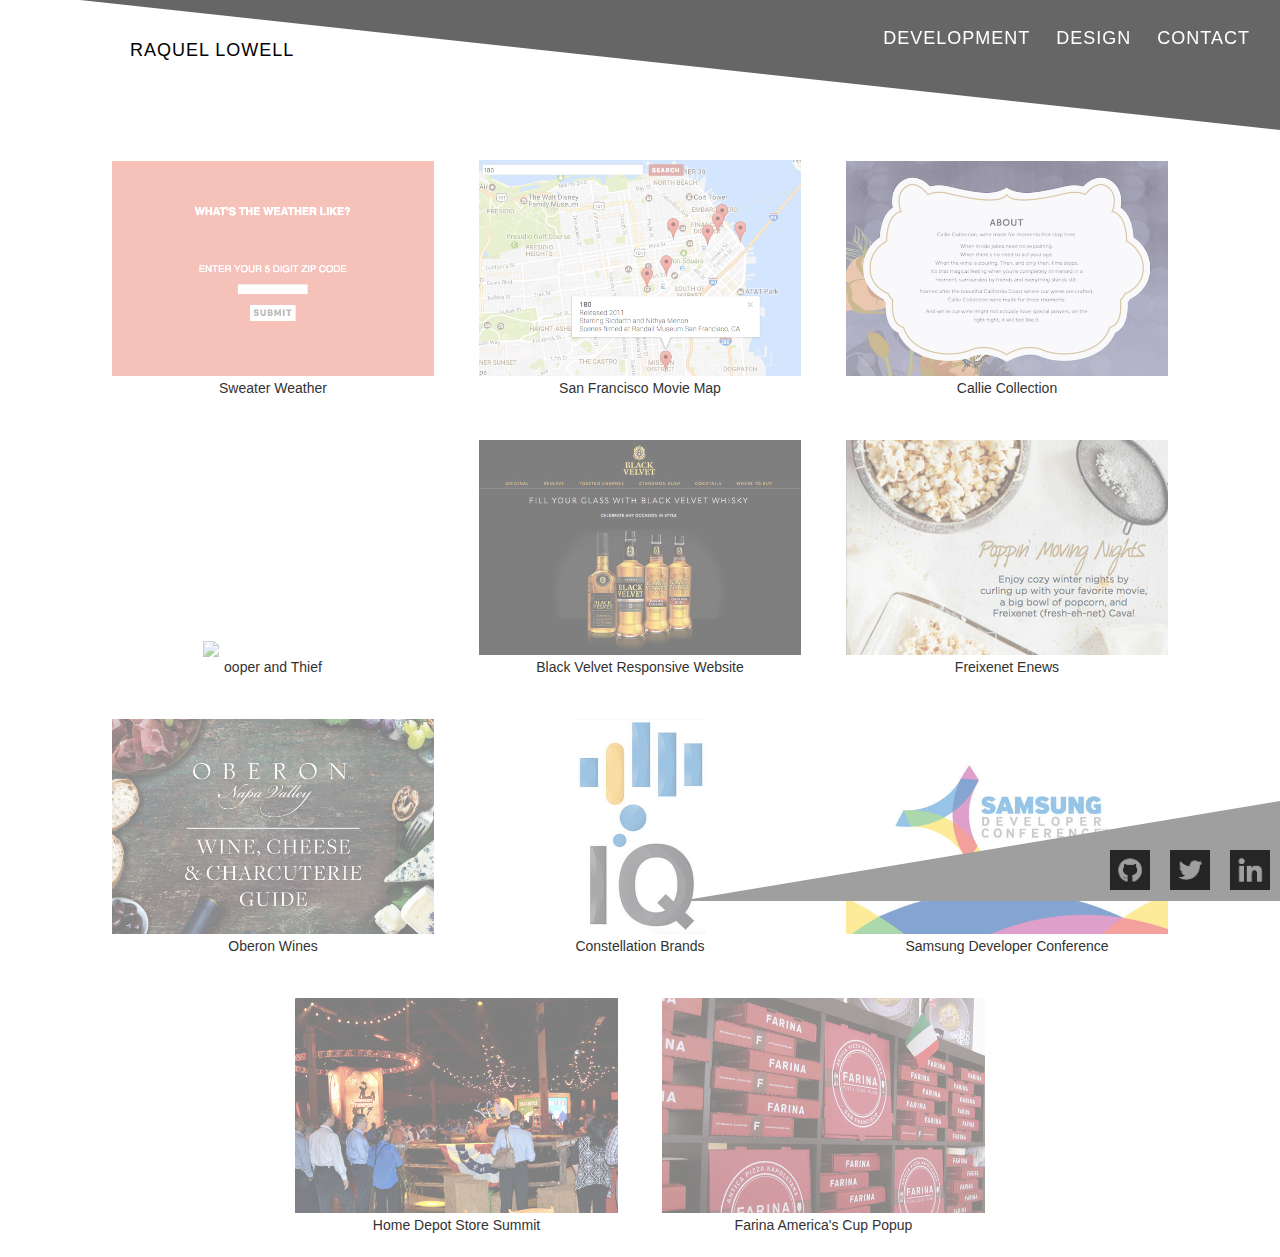
==== index.html @ 0f63f42f "first commit" ====
<!doctype html>
<html lang="en">
<head>
    <meta charset="UTF-8">
    <meta name="viewport" content="width=device-width, initial-scale=1">
    <title>Raquel Lowell</title>
    <meta name="Raquel Lowell" content="Hi, I'm Raquel! I'm a Javascript developer based in San Francisco.">
    <link rel="stylesheet" type="text/css" href="css/site.css">
    <!-- GA -->
    <script>(function(i,s,o,g,r,a,m){i['GoogleAnalyticsObject']=r;i[r]=i[r]||function(){ (i[r].q=i[r].q||[]).push(arguments)},i[r].l=1*new Date();a=s.createElement(o), m=s.getElementsByTagName(o)[0];a.async=1;a.src=g;m.parentNode.insertBefore(a,m)
    })(window,document,'script','https://www.google-analytics.com/analytics.js','ga');
    ga('create', 'UA-42156765-1', 'auto');
    ga('send', 'pageview');
	 </script>
</head>
<body>
	<nav>
    <ul>
      <li>
        <a href="#">Development</a>
      </li>
      <li>
        <a href="#">Design</a>
      </li>
      <li>
        <a href="#">Contact</a>
      </li>
    </ul>
  </nav>
  <h5>Raquel Lowell</h5>
  <section>
    <a href="sweater-weather.html">
      <div class="thumbnail">
        <img src="images/icon-sw-site.jpg" alt="Sweater Weather">
          <p>Sweater Weather</p>
      </div>
    </a>
    <a href="sf-movie.html">
      <div class="thumbnail">
        <img src="images/icon-sfmovie-site.jpg" alt="San Francisco Movie Map">
          <p>San Francisco Movie Map</p>
      </div>
    </a>
    <a href="callie.html">
      <div class="thumbnail">
        <img src="images/icon-callie-site.jpg" alt="Callie Collection">
          <p>Callie Collection</p>
      </div>
    </a>
    <a href="cooper.html">
      <div class="thumbnail">
        <img src="images/icon-cooper-site.jpg" alt="Cooper and Thief">
          <p>ooper and Thief</p>
      </div>
    </a>
    <!-- <a href="danzante-website.html">
      <div class="thumbnail">
        <img src="images/icon-dz-site.jpg" alt="Danzante Responsive Website">
          <p>Danzante Responsive Website</p>
      </div>
    </a> -->
    <!-- <a href="glasstech-website.html">
            	<div class="thumbnail">
                    <img src="images/icon-gt-site.jpg" alt="Glass Tech Responsive Website">
                    <p>Glass Tech Responsive Website</p>
                </div>
            </a> -->
            <a href="black-velvet-website.html">
            	<div class="thumbnail">
                    <img src="images/icon-bv-site.jpg" alt="Black Velvet Responsive Website">
                    <p>Black Velvet Responsive Website</p>
                </div>
            </a>
            <a href="fx-emails.html">
            	<div class="thumbnail">
                    <img src="images/icon-fx-email.jpg" alt="Freixenet Enews">
                    <p>Freixenet Enews</p>
                </div>
            </a>
            <a href="oberon-brand.html">
            	<div class="thumbnail">
                    <img src="images/icon-ow-brand.jpg" alt="Oberon Wines Branding">
                    <p>Oberon Wines</p>
                </div>
            </a>
            <a href="iq-brand.html">
            	<div class="thumbnail">
                    <img src="images/icon-iq-logo.jpg" alt="Constellation Brands IQ ">
                    <p>Constellation Brands</p>
                </div>
            </a>
            <a href="sdc-event.html">
            	<div class="thumbnail">
                    <img src="images/icon-sam-brand.jpg" alt="Samsung Developer Conference">
                    <p>Samsung Developer Conference</p>
                </div>
            </a>
            <a href="homedepot-event.html">
            	<div class="thumbnail">
                    <img src="images/icon-hd-event.jpg" alt="Home Depot Store Summit">
                    <p>Home Depot Store Summit</p>
                </div>
            </a>
            <a href="farina-event.html">
            	<div class="thumbnail">
                    <img src="images/icon-ff-ac.jpg" alt="Farina at Americas Cup">
                    <p>Farina America's Cup Popup</p>
                </div>
           </a>
    </section>
    <footer>
    	<div class="social">
            <a href="https://www.linkedin.com/in/raquellowell" target="_blank"><img src="images/linkedin.png" class="social-icons" alt="Raquel Lowell Linkedin"></a>
            <a href="https://www.twitter.com/raqlol" target="_blank"><img src="images/twitter.png" class="social-icons" alt="Raquel Lowell Twitter"></a>
            <a href="https://github.com/raqlol" target="_blank"><img src="images/github.png" class="social-icons" alt="Raquel Lowell Github"></a>
        </div>
    </footer>
</body>
</html>
---- css/site.css ----
@charset "UTF-8";
/* CSS Document */

html {
	height:100%;
	width:100%;
	margin:0;
	padding:0;
	font-family: Gotham, sans-serif;
	background-color:#ffffff;
}
body {
    width: 100%;
    margin: 0;
}
nav {
	position:fixed;
	top:0;
	right:0;
	width: 0;
  	height: 0;
  border-left: 1200px solid transparent;
  border-right: 0px solid transparent;
  z-index:999;
  border-top: 130px solid #666;
}
.banner {
    margin: 0;
    padding: 0;
    width: 100%;
    display: block;
    height: 400px;
    overflow: hidden;
}
a {
	text-decoration:none;
	color:#FFFFFF;
}
ul {
	position:fixed;
	top:10px;
	right:10px;
	font-size:18px;
	text-transform:uppercase;
	font-weight:lighter;
	letter-spacing:1px;
	text-align: right;
}
li {
	display:inline-block;
	margin-right:20px;
}

section {
	width:90%;
	margin:auto;
	padding-top:140px;
	min-height: 100%;
	margin-bottom: 100px;
	text-align:center;
}


  footer, section:after {
  height: 0px;
}
h1 {
	font-size:30px;
	text-align:center;
	font-weight:lighter;
	text-transform:uppercase;
	letter-spacing:4px;
	color:#333;
	margin:0;
	}

h2 {
	font-size:22px;
	text-align:center;
	letter-spacing:2px;
	margin:10px;
	text-transform:uppercase;
	}

	h3 {
	font-size:26px;
	text-align:center;
	text-transform:uppercase;
	margin:10px;

	}
	h4{
    font-size: 16px;
    text-align: center;
    margin: 0;
    text-transform: uppercase;
	}
p {
	font-size:16px;
	font-weight:lighter;
}
.blurb {width:520px; margin:30px auto;}
footer {
	position:fixed;
	bottom:-1px;
	right:0;
	height:0;
	width:0;
  border-top: 100px solid transparent;
  border-bottom: 0px solid transparent;
  border-right:600px solid #9f9f9f;
}
h5 {
	color:#000000;
	position:absolute;;
	top:10px;
	left:130px;
	font-size:18px;
	font-weight:lighter;
	letter-spacing:1px;
	text-transform:uppercase;
	}

.thumbnail {
	width: 28%;
  margin: 20px;
	display:inline-block;
}
.button { color:#333; text-transform:uppercase; font-size:24px; padding:16px; margin:20px; border: 1px solid #333; display: inline-block;}
.project { padding-top:20px;}
.thumbnail img:hover { opacity:1;
}
		.thumbnail img {
			width:100%; opacity:.5; }
			.thumbnail p {text-align:center; display:block; margin:0; font-size:14px; color:#333; min-height:20px; }
			.social{
    position: fixed;
    bottom: 0;
    width: 100%;
    right: 0;
			}

			.social-icons {
    float: right;
    margin: 10px;
    width: 40px;
}

@media only screen and (max-width: 1130px) {
	.propic {width:90%;}
	nav {
		border-left:930px solid transparent;
	}
	ul { top:20px;}
	.thumbnail {
	    width: 44%;
	    margin: 15px;
	}
	section {
		width:95%;
	}
	h5 {
		left:70px;
	}
}

@media only screen and (max-width: 890px) {
			h5 {top:50px; left:50px; margin:0;}
			ul { top:0px; margin-left:20px; padding:0;}
			li { margin-right:8px;}
			a {font-size:16px;}
			nav {  border-left: 600px solid transparent;   border-top: 120px solid #666;}
			.thumbnail { width: 91%; margin:8px;}
			.blurb {width:90%;}
			.banner { max-height:200px; height:auto;}
}
@media only screen and (max-width: 600px) {
	nav {
		border-left:600px solid transparent;
		border-top: 100px solid #666;
	}
	h5 {
		top:80px;
		left: 20px;
	}
}
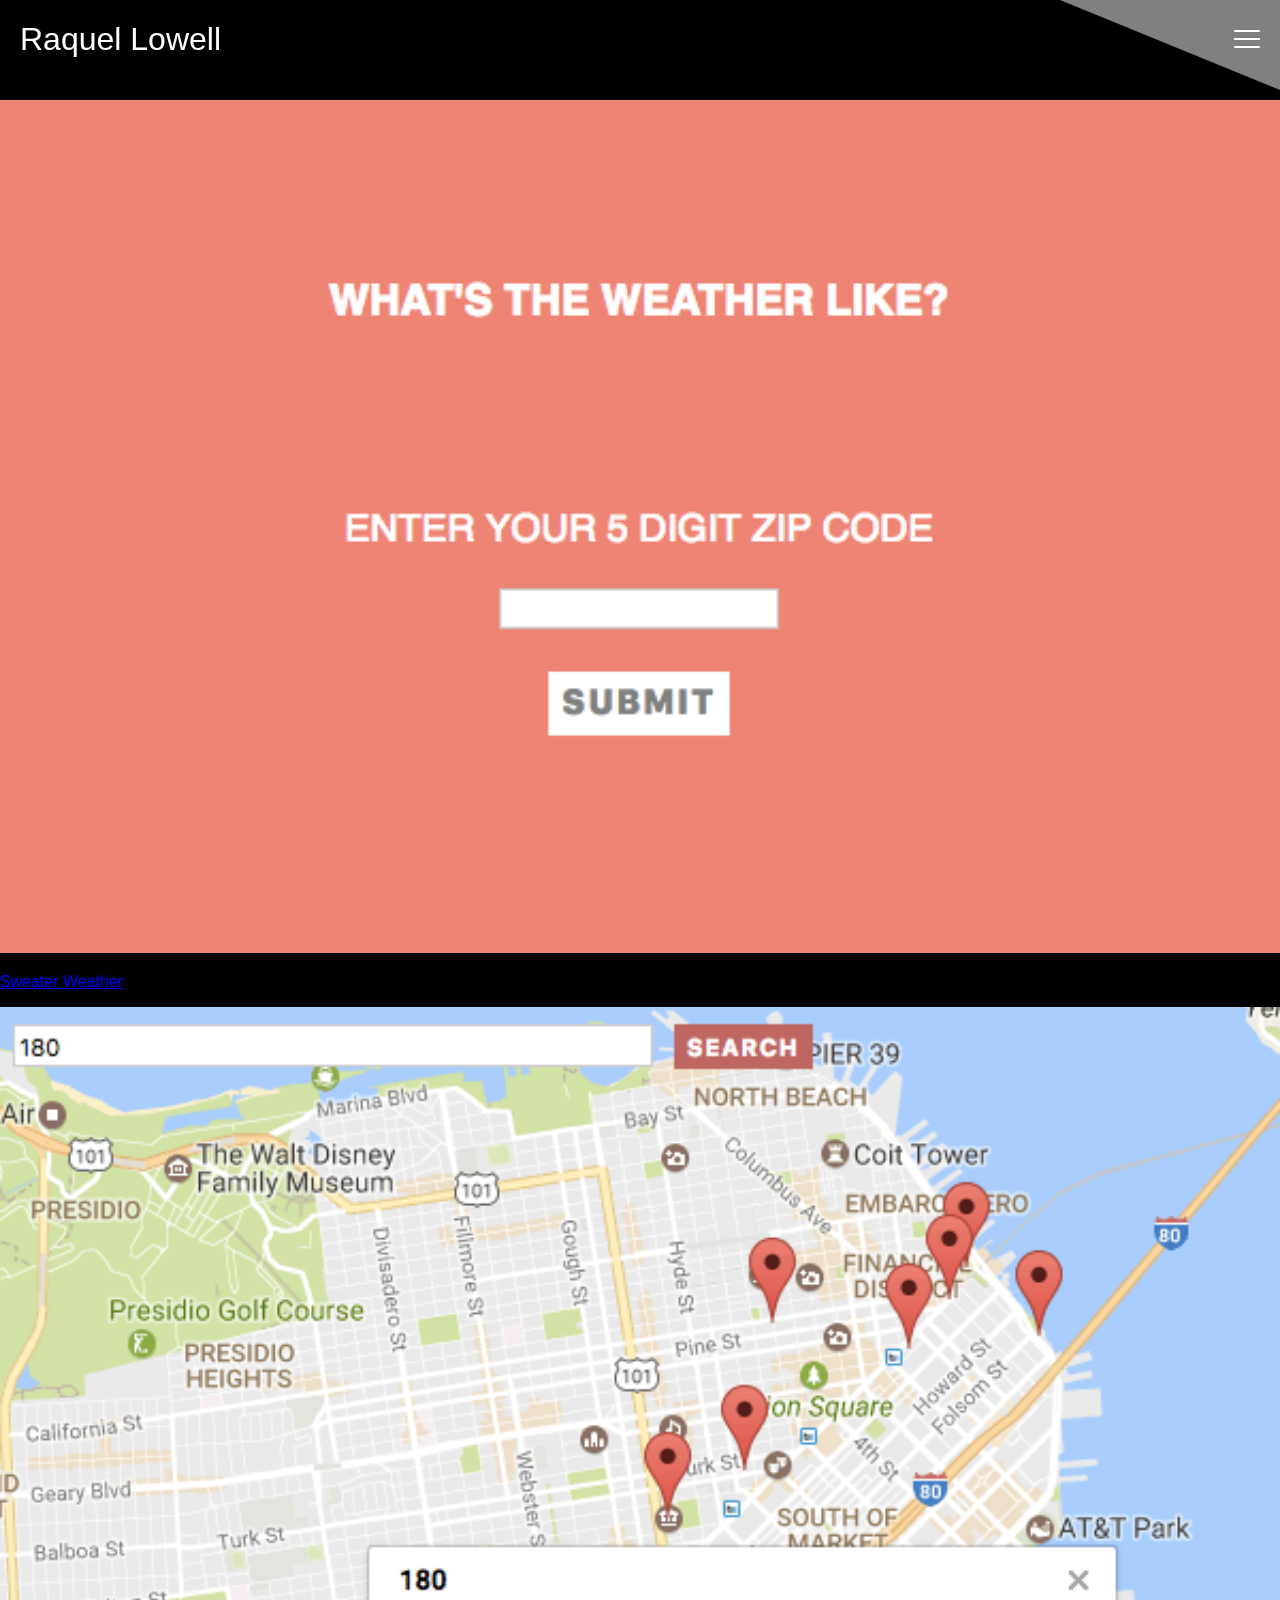
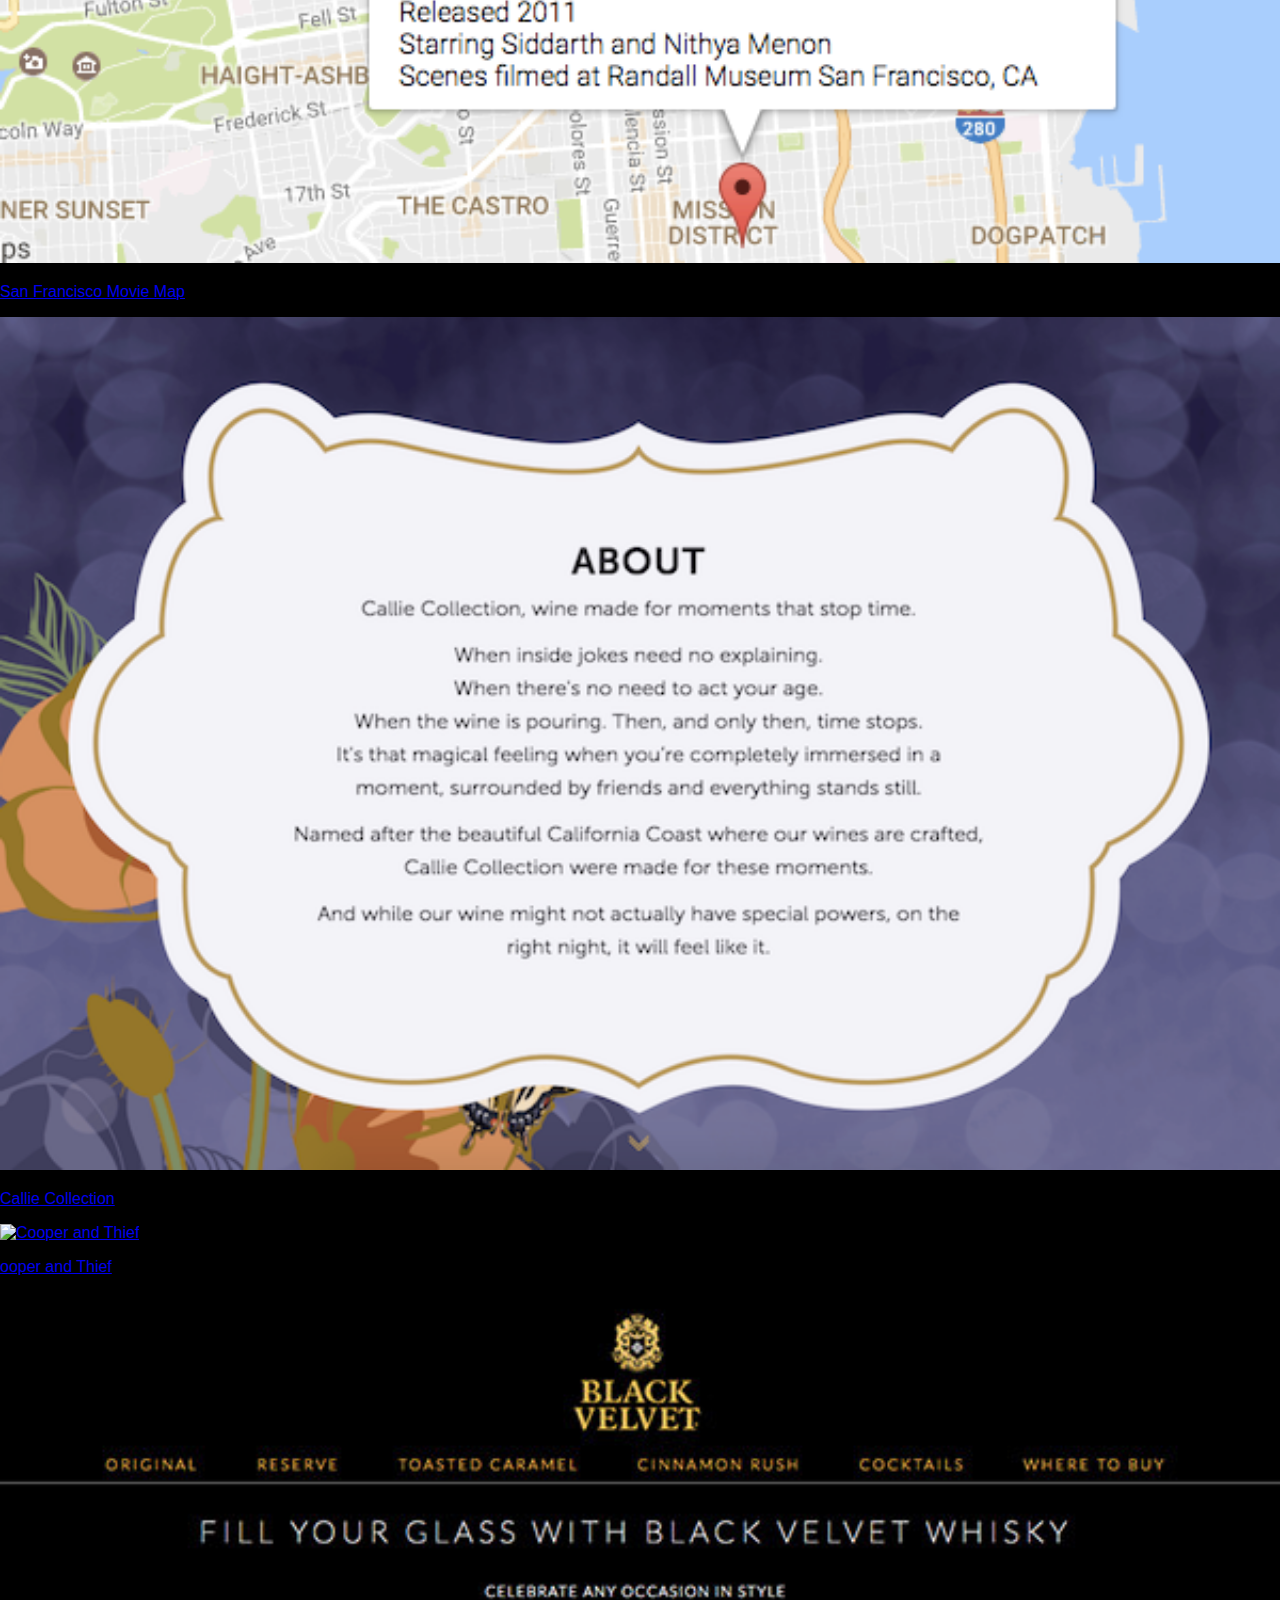
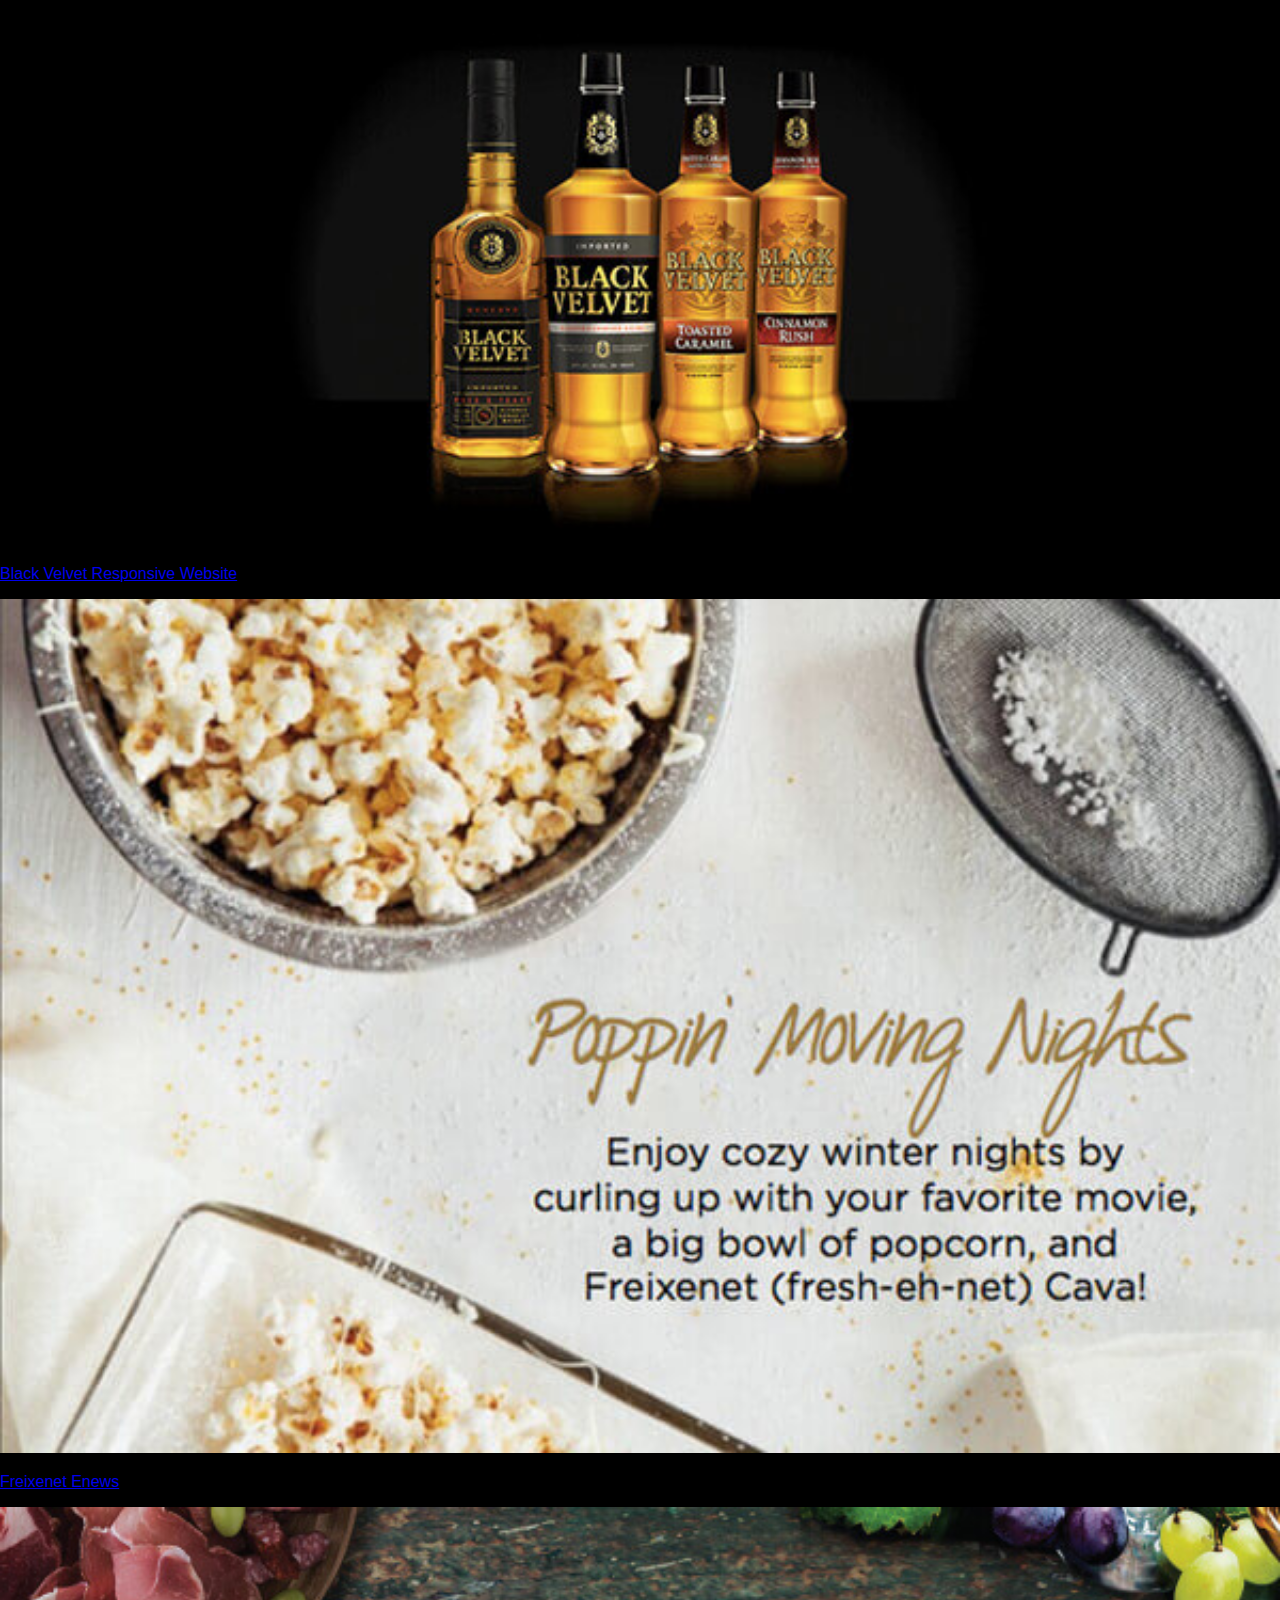
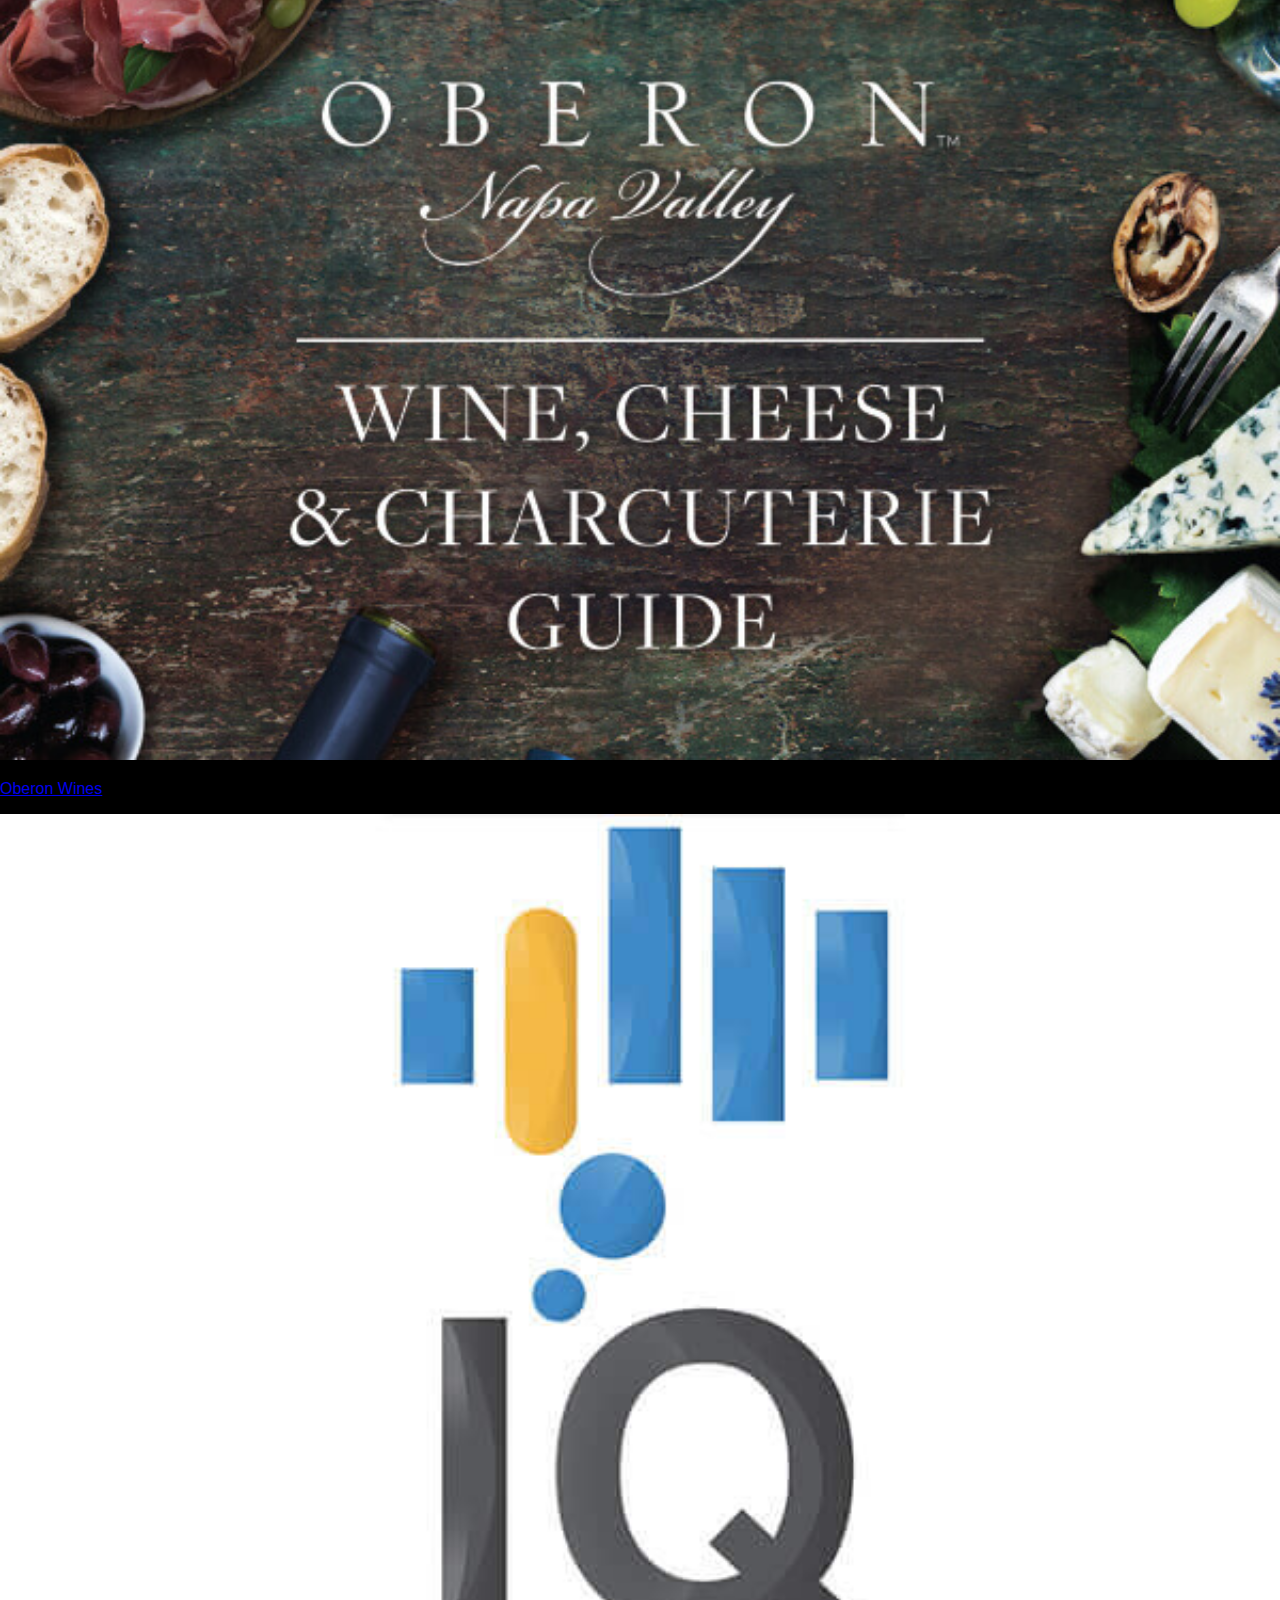
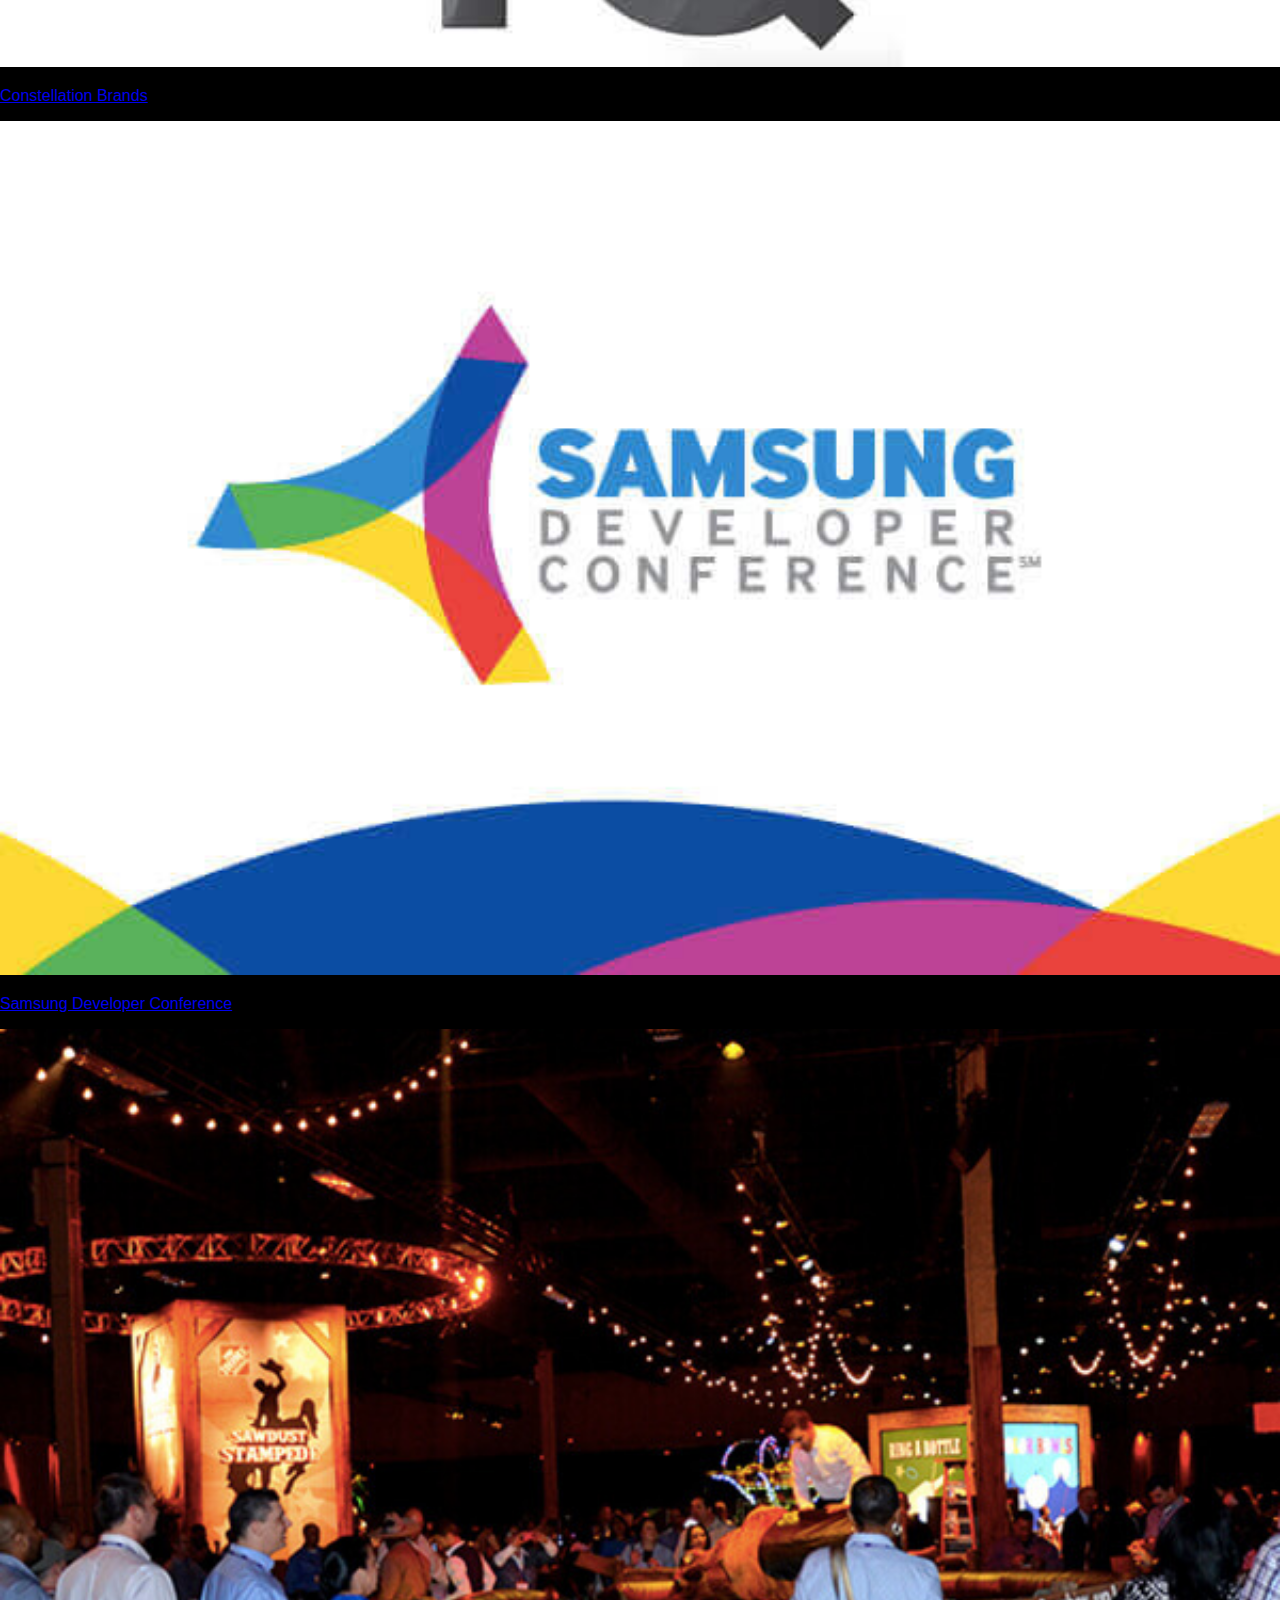
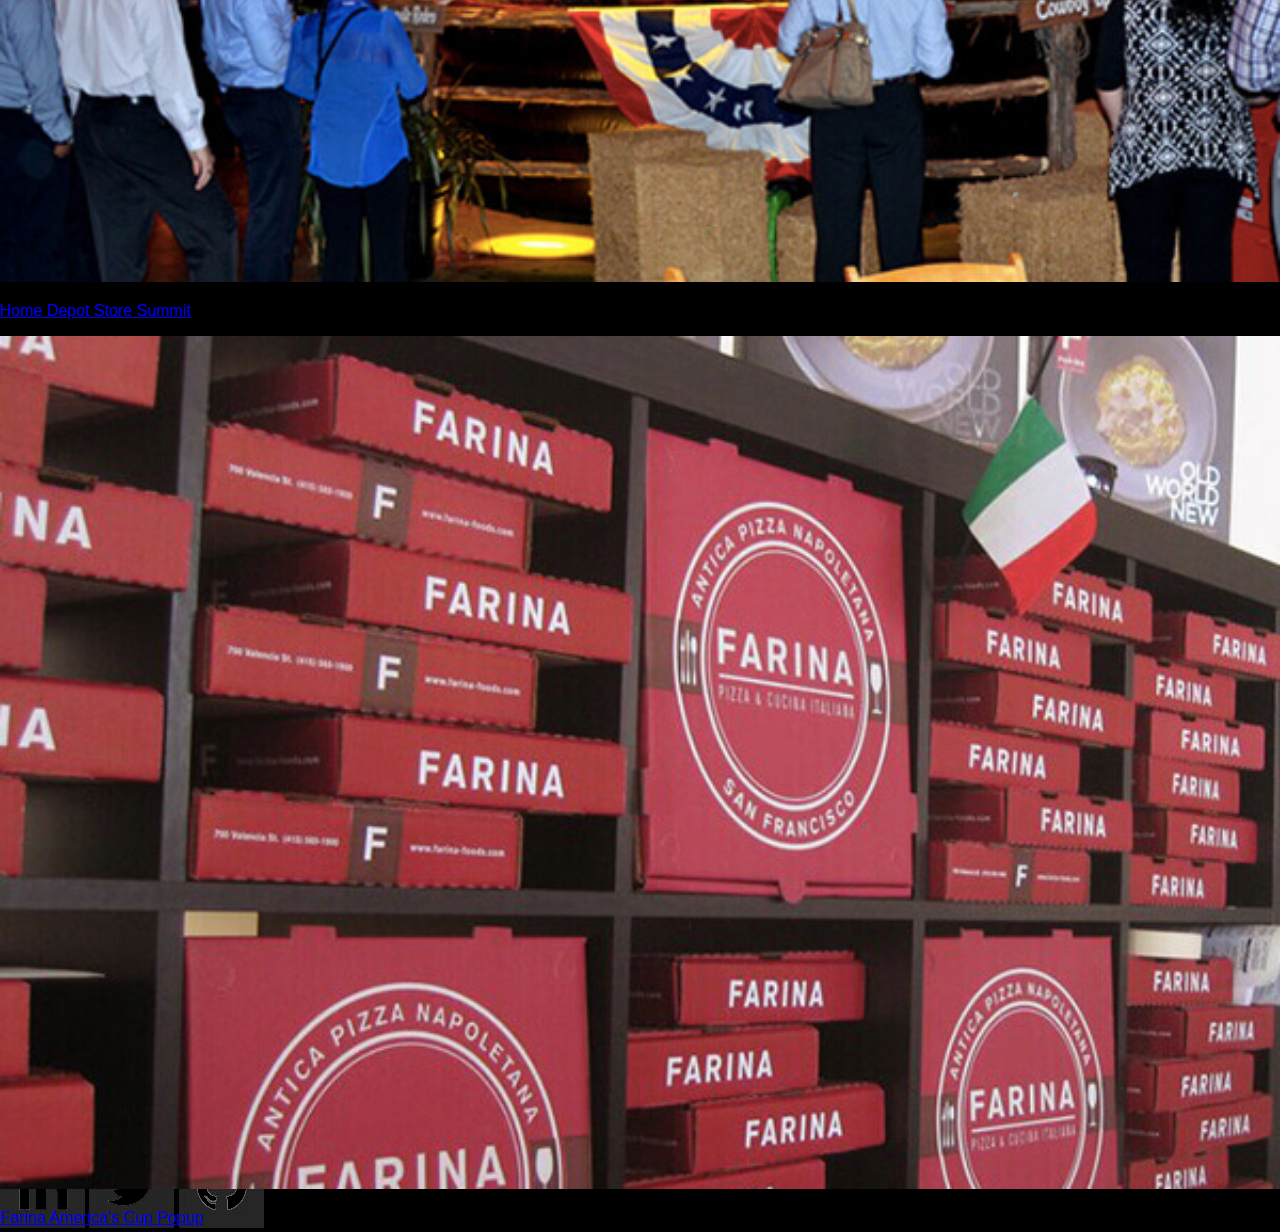
==== commit 68b808b4: "FML do it over again" ====
--- a/index.html
+++ b/index.html
@@ -3,9 +3,8 @@
 <head>
     <meta charset="UTF-8">
     <meta name="viewport" content="width=device-width, initial-scale=1">
-    <title>Raquel Lowell</title>
-    <meta name="Raquel Lowell" content="Hi, I'm Raquel! I'm a Javascript developer based in San Francisco.">
-    <link rel="stylesheet" type="text/css" href="css/site.css">
+    <title>Raquel Lowell's Portfolio</title>
+    <link rel="stylesheet" type="text/css" href="css/site.min.css">
     <!-- GA -->
     <script>(function(i,s,o,g,r,a,m){i['GoogleAnalyticsObject']=r;i[r]=i[r]||function(){ (i[r].q=i[r].q||[]).push(arguments)},i[r].l=1*new Date();a=s.createElement(o), m=s.getElementsByTagName(o)[0];a.async=1;a.src=g;m.parentNode.insertBefore(a,m)
     })(window,document,'script','https://www.google-analytics.com/analytics.js','ga');
@@ -14,20 +13,50 @@
 	 </script>
 </head>
 <body>
-	<nav>
-    <ul>
+  <nav>
+  	<h1>
+      <a href="/index.php">Raquel Lowell</a>
+    </h1>
+    <div id="menu-icon">
+      <span></span>
+      <span></span>
+      <span></span>
+      <span></span>
+    </div>
+    <div id="triangle-menu"></div>
+  	<ul id="dropdown">
       <li>
-        <a href="#">Development</a>
+      	<a href="#">Development</a>
       </li>
       <li>
-        <a href="#">Design</a>
+      	<a href="#">Web Design</a>
       </li>
       <li>
-        <a href="#">Contact</a>
+        <a href="#">Print Design</a>
       </li>
-    </ul>
-  </nav>
-  <h5>Raquel Lowell</h5>
+      <li>
+      	<a href="#">Contact</a>
+      </li>
+      <li>
+      	<a href="#">Blog</a>
+      </li>
+      <li>
+        <a href="https://www.github.com/raqlol" target="_blank">
+          <img src="https://cdn0.iconfinder.com/data/icons/octicons/1024/mark-github-512.png" alt="Github">
+        </a>
+      </li>
+      <li>
+        <a href="https://www.twitter.com/raqlol" target="_blank">
+          <img src="https://cdn3.iconfinder.com/data/icons/unicons-vector-icons-pack/32/twitter-512.png" alt="Twitter">
+        </a>
+      </li>
+      <li>
+        <a href="https://www.linkedin.com/in/raqlol/" target="_blank">
+          <img src="https://cdn3.iconfinder.com/data/icons/free-social-icons/67/linkedin_circle_black-512.png" alt="LinkedIn">
+        </a>
+      </li>
+     </ul>
+   </nav>
   <section>
     <a href="sweater-weather.html">
       <div class="thumbnail">
@@ -115,5 +144,6 @@
             <a href="https://github.com/raqlol" target="_blank"><img src="images/github.png" class="social-icons" alt="Raquel Lowell Github"></a>
         </div>
     </footer>
+    <script src="js/site.js"></script>
 </body>
 </html>
--- a/css/site.min.css
+++ b/css/site.min.css
@@ -0,0 +1 @@
+body{width:100%;padding:0;margin:0;border:0;font-family:Gotham, sans-serif;background:black}h1{font-weight:lighter}nav{position:fixed;width:100%;z-index:1000}nav a{text-decoration:none;margin:20px;color:white}nav ul{position:fixed;right:-300px;transition:1s;list-style:none}nav ul li{margin-bottom:30px}nav ul li img{height:30px}#menu-icon{width:30px;height:30px;position:fixed;top:30px;right:20px;-webkit-transform:rotate(0deg);-moz-transform:rotate(0deg);-o-transform:rotate(0deg);transform:rotate(0deg);-webkit-transition:.5s ease-in-out;-moz-transition:.5s ease-in-out;-o-transition:.5s ease-in-out;transition:.5s ease-in-out;cursor:pointer;z-index:1000}#menu-icon span{display:block;position:absolute;height:2px;width:26px;background:white;border-radius:9px;opacity:1;color:white;right:0;-webkit-transition:.25s ease-in-out;-moz-transition:.25s ease-in-out;-o-transition:.25s ease-in-out;transition:.25s ease-in-out}#menu-icon span:nth-child(1){top:0px}#menu-icon span:nth-child(2),#menu-icon span:nth-child(3){top:8px}#menu-icon span:nth-child(4){top:16px}#menu-icon.open span:nth-child(1){top:18px;width:0%;left:50%}#menu-icon.open span:nth-child(2){-webkit-transform:rotate(45deg);-moz-transform:rotate(45deg);-o-transform:rotate(45deg);transform:rotate(45deg)}#menu-icon.open span:nth-child(3){-webkit-transform:rotate(-45deg);-moz-transform:rotate(-45deg);-o-transform:rotate(-45deg);transform:rotate(-45deg)}#menu-icon.open span:nth-child(4){top:18px;width:0%;left:50%}#menu-icon.open span:nth-child(5){top:18px;width:0%;left:50%}#triangle-menu{position:fixed;top:0;right:0;border-left:220px solid transparent;border-right:0px solid transparent;border-top:90px solid grey;transition:2s}#triangle-menu.open-menu{position:fixed;top:0;right:0;border-right:0px solid transparent;border-top:900px solid grey;transition:2s}nav ul.open-menu{max-height:inherit;position:fixed;right:0;z-index:1000;text-align:right}section{position:relative;top:100px}section img{width:100%}
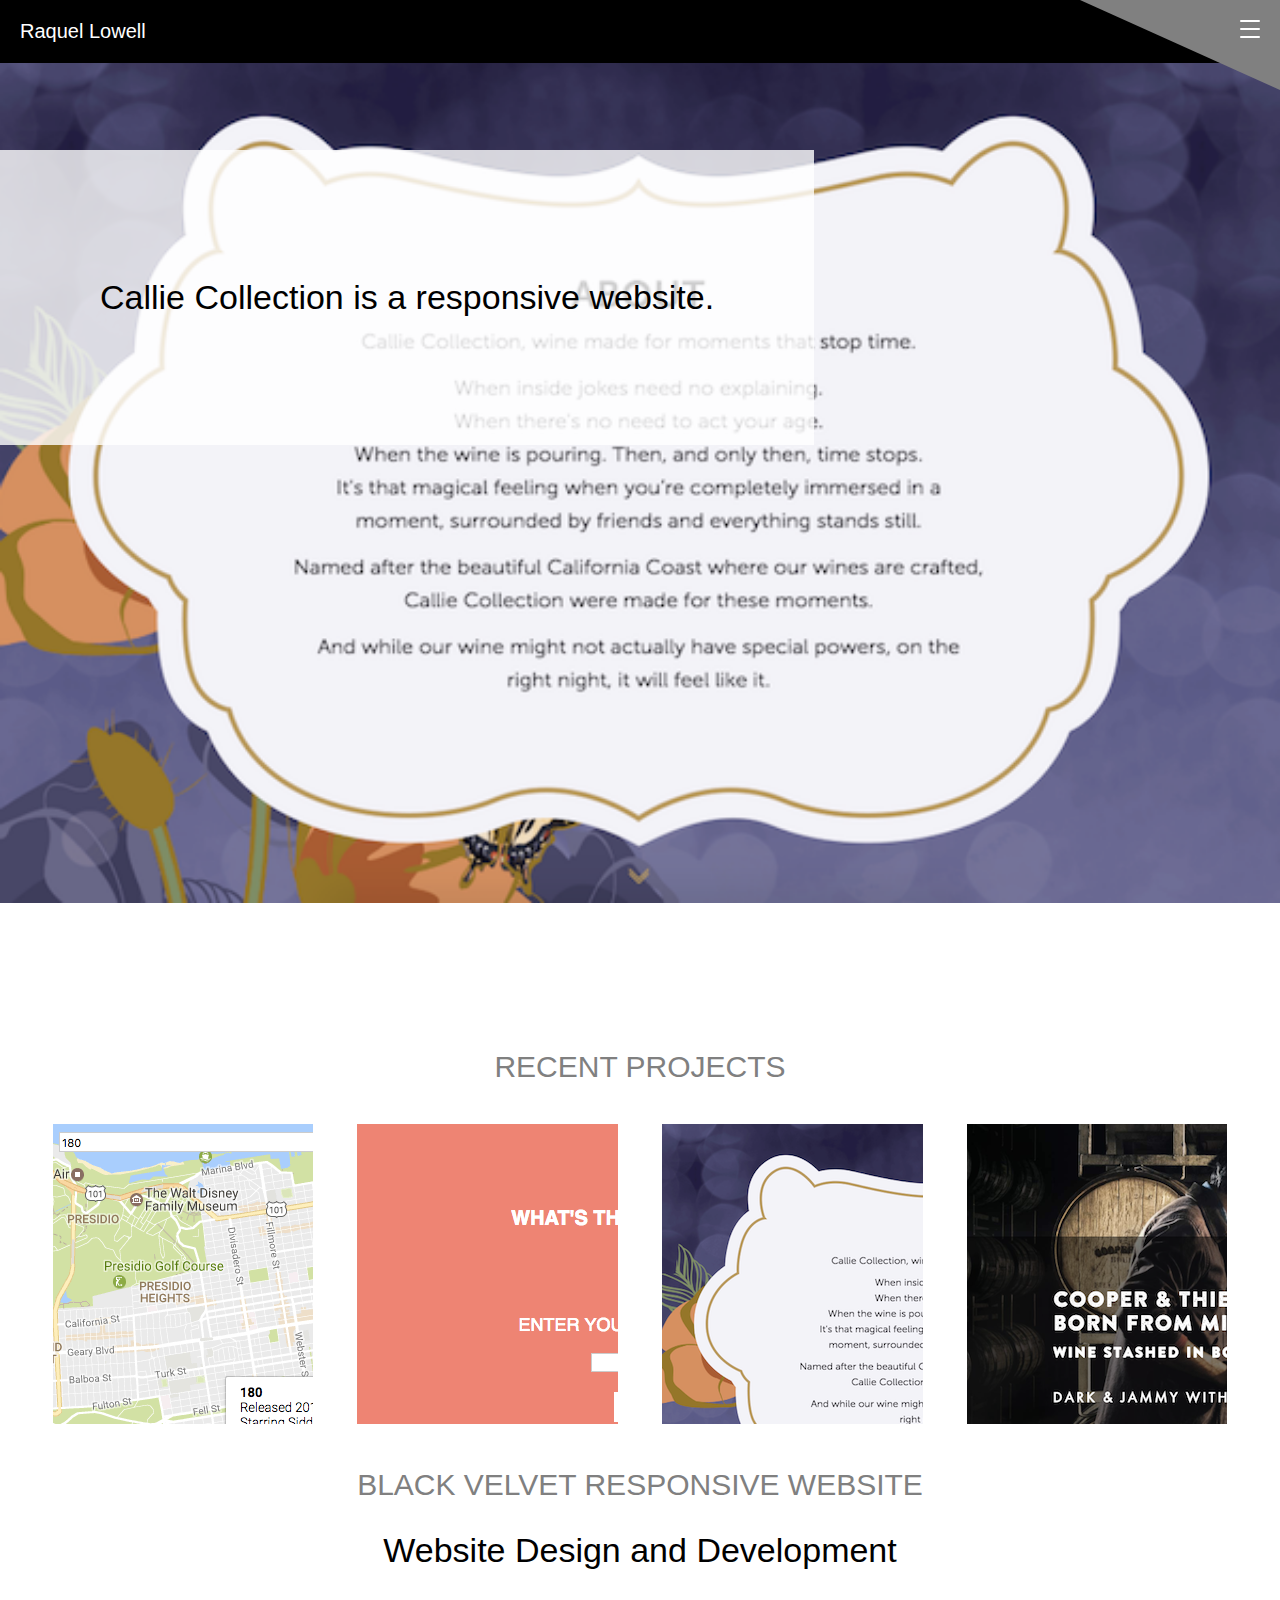
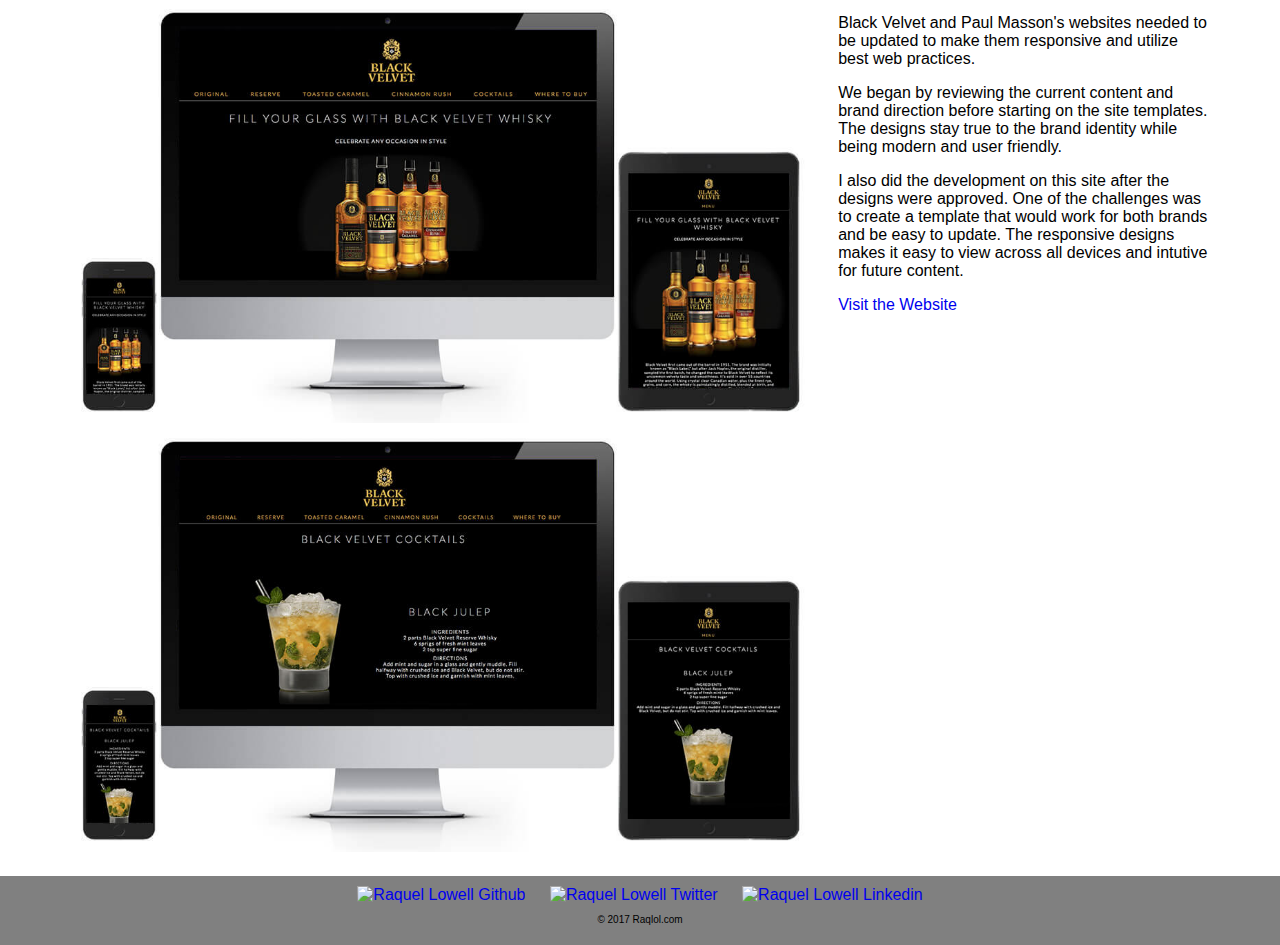
==== commit d54c1929: "updated style and addition of sass" ====
--- a/index.html
+++ b/index.html
@@ -14,11 +14,10 @@
 </head>
 <body>
   <nav>
-  	<h1>
+  	<h3>
       <a href="/index.php">Raquel Lowell</a>
-    </h1>
+    </h3>
     <div id="menu-icon">
-      <span></span>
       <span></span>
       <span></span>
       <span></span>
@@ -57,93 +56,68 @@
       </li>
      </ul>
    </nav>
-  <section>
-    <a href="sweater-weather.html">
-      <div class="thumbnail">
-        <img src="images/icon-sw-site.jpg" alt="Sweater Weather">
-          <p>Sweater Weather</p>
-      </div>
-    </a>
-    <a href="sf-movie.html">
-      <div class="thumbnail">
-        <img src="images/icon-sfmovie-site.jpg" alt="San Francisco Movie Map">
-          <p>San Francisco Movie Map</p>
-      </div>
-    </a>
-    <a href="callie.html">
-      <div class="thumbnail">
-        <img src="images/icon-callie-site.jpg" alt="Callie Collection">
-          <p>Callie Collection</p>
-      </div>
-    </a>
-    <a href="cooper.html">
-      <div class="thumbnail">
-        <img src="images/icon-cooper-site.jpg" alt="Cooper and Thief">
-          <p>ooper and Thief</p>
-      </div>
-    </a>
-    <!-- <a href="danzante-website.html">
-      <div class="thumbnail">
-        <img src="images/icon-dz-site.jpg" alt="Danzante Responsive Website">
-          <p>Danzante Responsive Website</p>
-      </div>
-    </a> -->
-    <!-- <a href="glasstech-website.html">
-            	<div class="thumbnail">
-                    <img src="images/icon-gt-site.jpg" alt="Glass Tech Responsive Website">
-                    <p>Glass Tech Responsive Website</p>
-                </div>
-            </a> -->
-            <a href="black-velvet-website.html">
-            	<div class="thumbnail">
-                    <img src="images/icon-bv-site.jpg" alt="Black Velvet Responsive Website">
-                    <p>Black Velvet Responsive Website</p>
-                </div>
-            </a>
-            <a href="fx-emails.html">
-            	<div class="thumbnail">
-                    <img src="images/icon-fx-email.jpg" alt="Freixenet Enews">
-                    <p>Freixenet Enews</p>
-                </div>
-            </a>
-            <a href="oberon-brand.html">
-            	<div class="thumbnail">
-                    <img src="images/icon-ow-brand.jpg" alt="Oberon Wines Branding">
-                    <p>Oberon Wines</p>
-                </div>
-            </a>
-            <a href="iq-brand.html">
-            	<div class="thumbnail">
-                    <img src="images/icon-iq-logo.jpg" alt="Constellation Brands IQ ">
-                    <p>Constellation Brands</p>
-                </div>
-            </a>
-            <a href="sdc-event.html">
-            	<div class="thumbnail">
-                    <img src="images/icon-sam-brand.jpg" alt="Samsung Developer Conference">
-                    <p>Samsung Developer Conference</p>
-                </div>
-            </a>
-            <a href="homedepot-event.html">
-            	<div class="thumbnail">
-                    <img src="images/icon-hd-event.jpg" alt="Home Depot Store Summit">
-                    <p>Home Depot Store Summit</p>
-                </div>
-            </a>
-            <a href="farina-event.html">
-            	<div class="thumbnail">
-                    <img src="images/icon-ff-ac.jpg" alt="Farina at Americas Cup">
-                    <p>Farina America's Cup Popup</p>
-                </div>
+   <section>
+     <div id='slider'>
+       <ul id="sliderList"><li class="start-right"><img src="images/icon-sw-site.jpg"/><div id="box"><h2>Sweater Weather uses the Weather Underground API to give you conditions for how the weather feels and what to wear.</h2></div></li><li class="start-right"><img src="images/icon-sfmovie-site.jpg"/><div id="box"><h2>San Francisco Movie Map uses the Google Maps API to display where movies were filmed in SF. Search for locations by lead actor, movie, location or year. </h2></div></li><li class="start-right"><img src="images/icon-bv-site.jpg"/><div id="box"><h2>Black Velvet is a responsive website.</h2></div></li><li class="start-right"><img src="images/icon-fx-email.jpg"/><div id="box"><h2>The Freixenet emails are seasonal content promoting their latest promotions and offerings.</h2></div></li><li><img src="images/icon-callie-site.jpg"/><div id="box"><h2>Callie Collection is a responsive website.</h2></div></li></ul>
+     </div>
+     <div id="portfolio">
+       <h1>Recent Projects</h1>
+       <a href="#">
+         <div id="project">
+           <h1>San Francisco Movie Map</h1>
+           <img src="images/icon-sfmovie-site.jpg"/>
+        </div>
+       </a>
+       <a href="#">
+         <div id="project">
+           <h1>Sweater Weather</h1>
+           <img src="images/icon-sw-site.jpg"/>
+        </div>
+       </a>
+       <a href="#">
+         <div id="project">
+           <h1>Callie Collection</h1>
+           <img src="images/icon-callie-site.jpg"/>
+        </div>
+       </a>
+       <a href="#">
+         <div id="project">
+           <h1>Cooper and Theif</h1>
+           <img src="images/icon-ct-site.jpg"/>
+        </div>
+       </a>
+     </div>
+     <div id="portfolio">
+       <h1>Black Velvet Responsive Website</h1>
+       <h2>Website Design and Development</h2>
+       <div id="img-col">
+          <img src="images/comps-bv-site.jpg" alt="Black Velvet Responsive Website" class="propic">
+          <img src="images/comps-bv-recipe.jpg" alt="Black Velvet Cocktails"class="propic">
+       </div>
+       <div id="text-col">
+         <p class="blurb">Black Velvet and Paul Masson's websites needed to be updated to make them responsive and utilize best web practices.</p>
+         <p class="blurb"> We began by reviewing the current content and brand direction before starting on the site templates. The designs stay true to the brand identity while being modern and user friendly.</p>
+         <p class="blurb">I also did the development on this site after the designs were approved. One of the challenges was to create a template that would work for both brands and be easy to update. The responsive designs makes it easy to view across all devices and intutive for future content. </p>
+  		   <a href="http://www.blackvelvetwhisky.com" class="button" target="_blank">Visit the Website</a>
+       </div>
+    </div>
+     <footer>
+       	<div class="social">
+           <a href="https://github.com/raqlol" target="_blank">
+             <img src="https://cdn0.iconfinder.com/data/icons/octicons/1024/mark-github-512.png" alt="Raquel Lowell Github">
            </a>
-    </section>
-    <footer>
-    	<div class="social">
-            <a href="https://www.linkedin.com/in/raquellowell" target="_blank"><img src="images/linkedin.png" class="social-icons" alt="Raquel Lowell Linkedin"></a>
-            <a href="https://www.twitter.com/raqlol" target="_blank"><img src="images/twitter.png" class="social-icons" alt="Raquel Lowell Twitter"></a>
-            <a href="https://github.com/raqlol" target="_blank"><img src="images/github.png" class="social-icons" alt="Raquel Lowell Github"></a>
-        </div>
-    </footer>
-    <script src="js/site.js"></script>
+           <a href="https://www.twitter.com/raqlol" target="_blank">
+             <img src="https://cdn3.iconfinder.com/data/icons/unicons-vector-icons-pack/32/twitter-512.png"  alt="Raquel Lowell Twitter">
+           </a>
+           <a href="https://www.linkedin.com/in/raquellowell" target="_blank">
+             <img src="https://cdn3.iconfinder.com/data/icons/free-social-icons/67/linkedin_circle_black-512.png" alt="Raquel Lowell Linkedin">
+           </a>
+
+
+         </div>
+         <p>© 2017 Raqlol.com</p>
+       </footer>
+   </section>
+   <script src="js/site.js"></script>
 </body>
 </html>
--- a/css/site.min.css
+++ b/css/site.min.css
@@ -1 +1 @@
-body{width:100%;padding:0;margin:0;border:0;font-family:Gotham, sans-serif;background:black}h1{font-weight:lighter}nav{position:fixed;width:100%;z-index:1000}nav a{text-decoration:none;margin:20px;color:white}nav ul{position:fixed;right:-300px;transition:1s;list-style:none}nav ul li{margin-bottom:30px}nav ul li img{height:30px}#menu-icon{width:30px;height:30px;position:fixed;top:30px;right:20px;-webkit-transform:rotate(0deg);-moz-transform:rotate(0deg);-o-transform:rotate(0deg);transform:rotate(0deg);-webkit-transition:.5s ease-in-out;-moz-transition:.5s ease-in-out;-o-transition:.5s ease-in-out;transition:.5s ease-in-out;cursor:pointer;z-index:1000}#menu-icon span{display:block;position:absolute;height:2px;width:26px;background:white;border-radius:9px;opacity:1;color:white;right:0;-webkit-transition:.25s ease-in-out;-moz-transition:.25s ease-in-out;-o-transition:.25s ease-in-out;transition:.25s ease-in-out}#menu-icon span:nth-child(1){top:0px}#menu-icon span:nth-child(2),#menu-icon span:nth-child(3){top:8px}#menu-icon span:nth-child(4){top:16px}#menu-icon.open span:nth-child(1){top:18px;width:0%;left:50%}#menu-icon.open span:nth-child(2){-webkit-transform:rotate(45deg);-moz-transform:rotate(45deg);-o-transform:rotate(45deg);transform:rotate(45deg)}#menu-icon.open span:nth-child(3){-webkit-transform:rotate(-45deg);-moz-transform:rotate(-45deg);-o-transform:rotate(-45deg);transform:rotate(-45deg)}#menu-icon.open span:nth-child(4){top:18px;width:0%;left:50%}#menu-icon.open span:nth-child(5){top:18px;width:0%;left:50%}#triangle-menu{position:fixed;top:0;right:0;border-left:220px solid transparent;border-right:0px solid transparent;border-top:90px solid grey;transition:2s}#triangle-menu.open-menu{position:fixed;top:0;right:0;border-right:0px solid transparent;border-top:900px solid grey;transition:2s}nav ul.open-menu{max-height:inherit;position:fixed;right:0;z-index:1000;text-align:right}section{position:relative;top:100px}section img{width:100%}
+body{padding:0;margin:0;border:0;font-family:Gotham, sans-serif}h1{font-size:72px;font-weight:lighter;text-transform:uppercase;color:grey}h2{font-weight:lighter;font-size:34px}h3{font-weight:lighter;font-size:20px}a{text-decoration:none}nav{position:fixed;background:black;width:100%;z-index:1000}nav a{margin:20px;color:#fff}nav a:hover{color:black;font-weight:bold}nav ul{position:fixed;right:-300px;-webkit-transition:1s ease-in-out;-moz-transition:1s ease-in-out;-o-transition:1s ease-in-out;transition:1s ease-in-out;list-style:none}nav ul li{margin-bottom:30px}nav ul li img{height:30px}#menu-icon{position:fixed;z-index:1000;width:30px;height:30px;top:20px;right:20px;-webkit-transform:rotate(0deg);-moz-transform:rotate(0deg);-o-transform:rotate(0deg);transform:rotate(0deg);-webkit-transition:.5s ease-in-out;-moz-transition:.5s ease-in-out;-o-transition:.5s ease-in-out;transition:.5s ease-in-out}#menu-icon span{display:block;position:absolute;height:2px;border-radius:9px;right:0;width:20px;background:#fff;color:#fff;-webkit-transition:.25s ease-in-out;-moz-transition:.25s ease-in-out;-o-transition:.25s ease-in-out;transition:.25s ease-in-out}#menu-icon span:nth-child(1){top:0px}#menu-icon span:nth-child(2){top:8px}#menu-icon span:nth-child(3){top:16px}#triangle-menu{position:fixed;top:0;right:0;border-left:200px solid transparent;border-right:0px solid transparent;border-top:90px solid grey;-webkit-transition:1s ease-in-out;-moz-transition:1s ease-in-out;-o-transition:1s ease-in-out;transition:1s ease-in-out}#menu-icon.open span:nth-child(1){top:18px;width:0%;right:50%}#menu-icon.open span:nth-child(2){-webkit-transform:rotate(45deg);-moz-transform:rotate(45deg);-o-transform:rotate(45deg);transform:rotate(45deg)}#menu-icon.open span:nth-child(3){-webkit-transform:rotate(-45deg);-moz-transform:rotate(-45deg);-o-transform:rotate(-45deg);transform:rotate(-45deg);top:8px}#triangle-menu.open-menu{border-top:900px solid grey}nav ul.open-menu{max-height:inherit;position:fixed;right:0;z-index:1000;text-align:right}section{position:relative;top:50px}#slider{width:100%;height:900px;overflow:hidden;padding:40px 0;position:relative;width:100%}#slider ul{list-style:none;margin:0;padding:0}#slider ul li{width:100%;height:1200px;position:absolute;top:0;overflow:hidden;-webkit-transition:1s ease-in-out;-moz-transition:1s ease-in-out;-o-transition:1s ease-in-out;transition:1s ease-in-out;z-index:-1}#slider ul li img{width:100%}#slider ul li #box{background:rgba(255,255,255,0.8);position:absolute;z-index:10;top:100px;max-width:1000px;padding:100px}.start-right{-webkit-transform:translateX(100%);-moz-transform:translateX(100%);-o-transform:translateX(100%);transform:translateX(100%);z-index:-10 !important}.slide-left{-webkit-transform:translateX(-100%);-moz-transform:translateX(-100%);-o-transform:translateX(-100%);transform:translateX(-100%);z-index:-10 !important}#portfolio{margin:20px;text-align:center}#portfolio #project{position:relative;margin:20px;width:21%;display:inline-block;background:black;height:300px;overflow:hidden}#portfolio #project h1{transform:translateY(-100%);position:absolute;top:50%;width:100%;color:#fff}#portfolio #project img{position:relative;z-index:10}#portfolio #project img:hover{opacity:0;-webkit-transition:.5s ease-in-out;-moz-transition:.5s ease-in-out;-o-transition:.5s ease-in-out;transition:.5s ease-in-out}#img-col{display:inline-block;width:60%;padding-right:20px}#img-col img{width:100%}#text-col{display:inline-block;width:30%;text-align:left;vertical-align:top}footer{background:grey;text-align:center}footer img{height:30px;margin:10px}footer p{margin:0;font-size:10px;padding-bottom:20px}@media only screen and (max-width: 1366px){h1{font-size:30px}}@media only screen and (max-width: 768px){#slider{height:420px}footer{margin-top:100px}}@media only screen and (max-width: 420px){h1{font-size:20px}h2{font-size:16px}nav ul li{margin-bottom:20px}#slider{height:250px;padding:0}#slider ul li{height:250px}#slider ul li #box{top:30px;max-width:400px;padding:20px}#portfolio{margin:10px}#portfolio #project{margin:10px;display:block;width:auto}#portfolio #project h1{z-index:100}#portfolio #project img{opacity:.4}#img-col{display:block;width:auto;padding:0}#text-col{width:auto}}
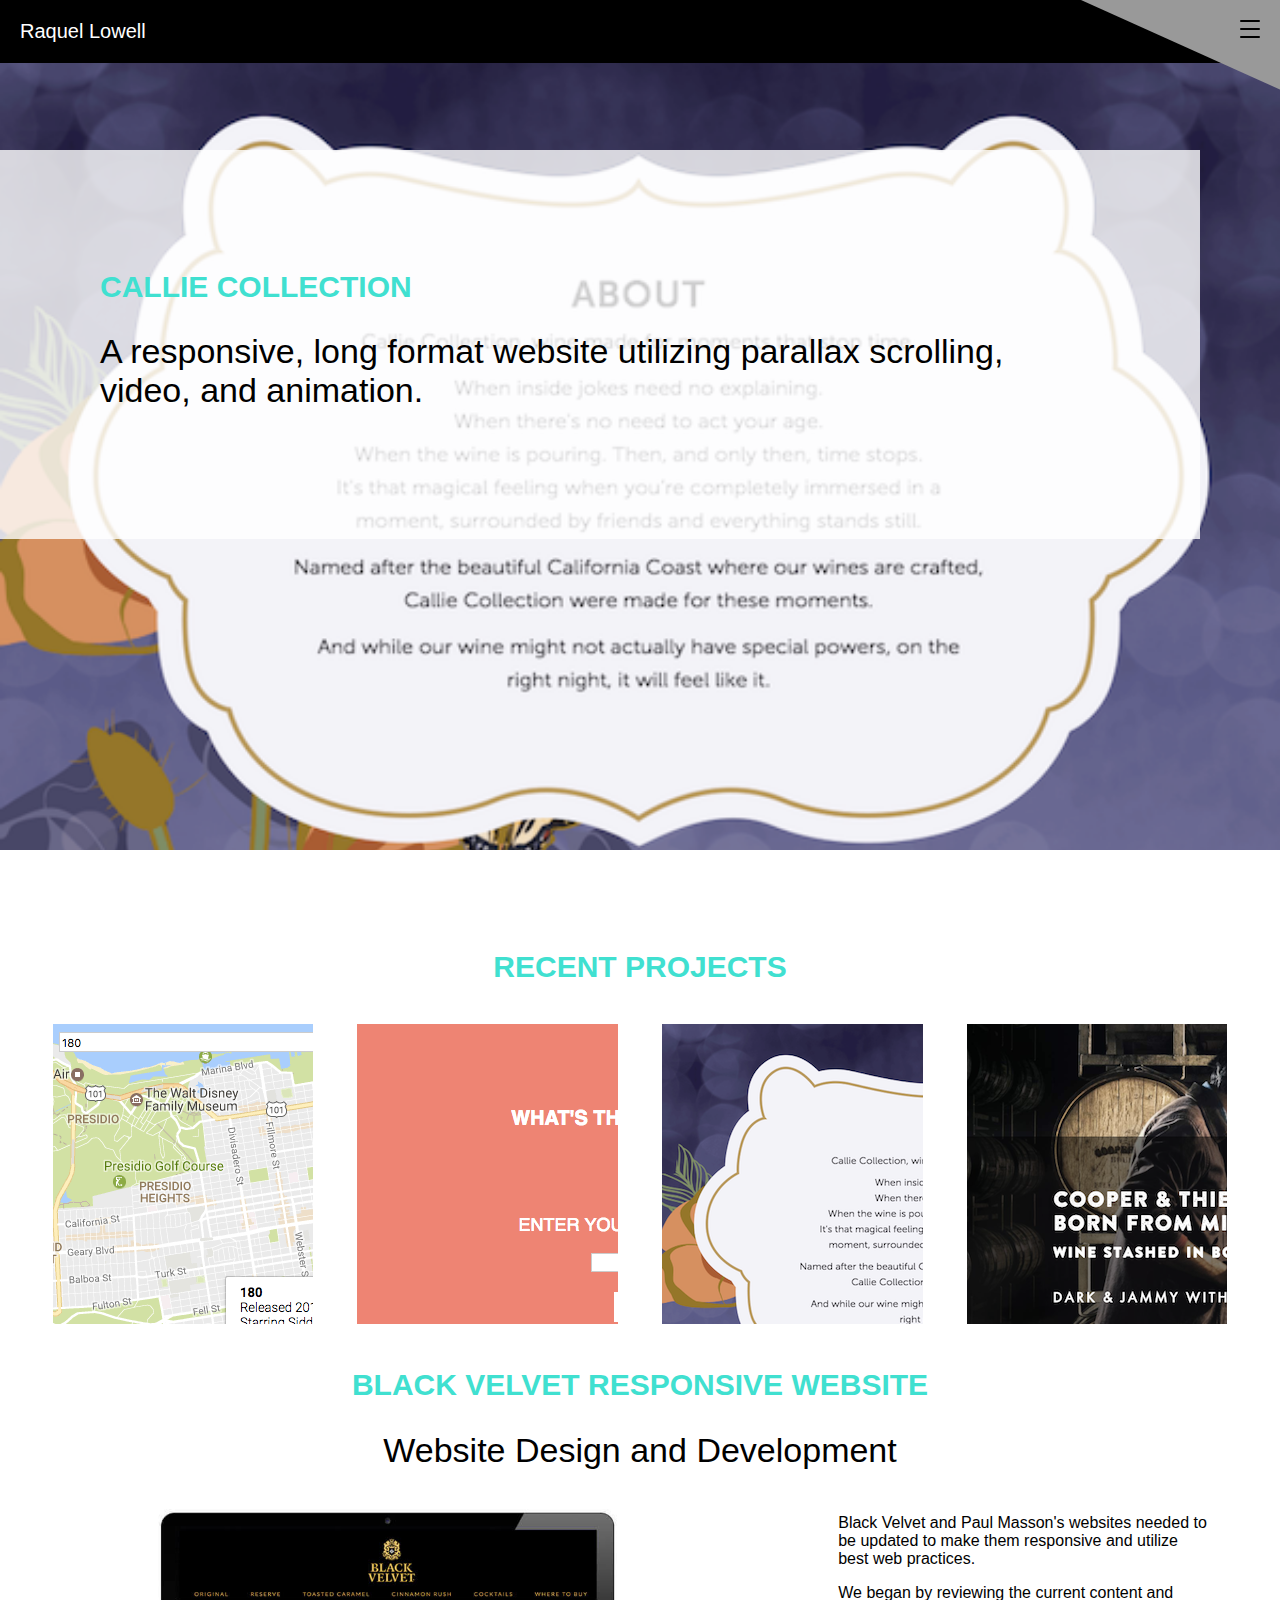
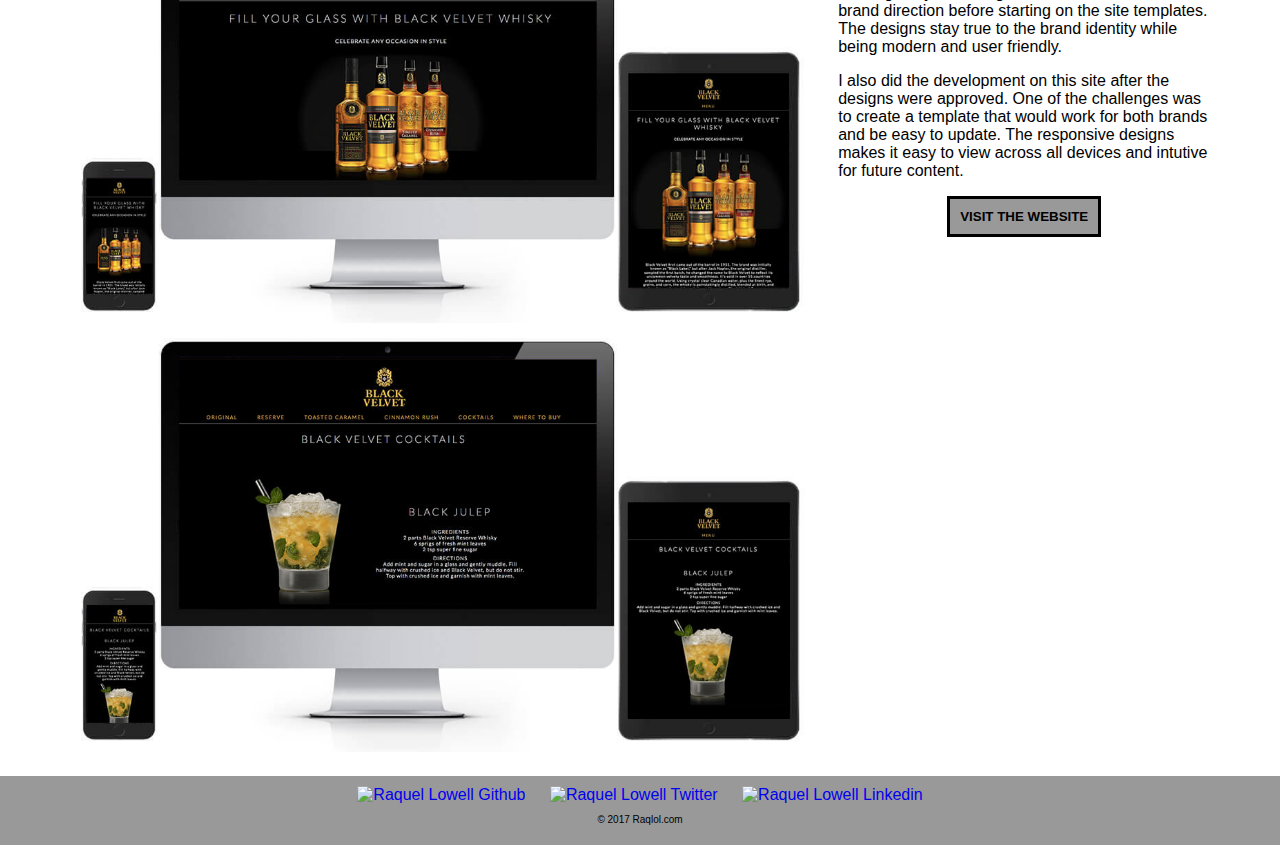
==== commit 951fdbee: "fixed flashing background" ====
--- a/index.html
+++ b/index.html
@@ -58,7 +58,35 @@
    </nav>
    <section>
      <div id='slider'>
-       <ul id="sliderList"><li class="start-right"><img src="images/icon-sw-site.jpg"/><div id="box"><h2>Sweater Weather uses the Weather Underground API to give you conditions for how the weather feels and what to wear.</h2></div></li><li class="start-right"><img src="images/icon-sfmovie-site.jpg"/><div id="box"><h2>San Francisco Movie Map uses the Google Maps API to display where movies were filmed in SF. Search for locations by lead actor, movie, location or year. </h2></div></li><li class="start-right"><img src="images/icon-bv-site.jpg"/><div id="box"><h2>Black Velvet is a responsive website.</h2></div></li><li class="start-right"><img src="images/icon-fx-email.jpg"/><div id="box"><h2>The Freixenet emails are seasonal content promoting their latest promotions and offerings.</h2></div></li><li><img src="images/icon-callie-site.jpg"/><div id="box"><h2>Callie Collection is a responsive website.</h2></div></li></ul>
+       <ul id="sliderList"><li class="start-right">
+           <img src="images/icon-sw-site.jpg"/>
+           <div id="box">
+             <h2>Sweater Weather uses the Weather Underground API to give you conditions for how the weather feels and what to wear.</h2>
+           </div>
+         </li><li class="start-right">
+           <img src="images/icon-sfmovie-site.jpg"/>
+           <div id="box">
+             <h2>San Francisco Movie Map uses the Google Maps API to display where movies were filmed in SF. Search for locations by lead actor, movie, location or year. </h2>
+           </div>
+         </li><li class="start-right">
+           <img src="images/icon-bv-site.jpg"/>
+           <div id="box">
+             <h1>Black Velvet</h1>
+             <h2>A responsive, long format website utilizing parallax scrolling, video, and animation.</h2>
+           </div>
+         </li><li class="start-right">
+           <img src="images/icon-fx-email.jpg"/>
+           <div id="box">
+             <h1>Freixenet emails</h1>
+             <h2>Seasonal content promoting Freixenet's latest offerings. </h2>
+           </div>
+         </li><li>
+           <img src="images/icon-callie-site.jpg"/>
+           <div id="box">
+             <h1>Callie Collection</h1>
+             <h2>A responsive, long format website utilizing parallax scrolling, video, and animation.</h2>
+           </div>
+         </li></ul>
      </div>
      <div id="portfolio">
        <h1>Recent Projects</h1>
@@ -98,7 +126,9 @@
          <p class="blurb">Black Velvet and Paul Masson's websites needed to be updated to make them responsive and utilize best web practices.</p>
          <p class="blurb"> We began by reviewing the current content and brand direction before starting on the site templates. The designs stay true to the brand identity while being modern and user friendly.</p>
          <p class="blurb">I also did the development on this site after the designs were approved. One of the challenges was to create a template that would work for both brands and be easy to update. The responsive designs makes it easy to view across all devices and intutive for future content. </p>
-  		   <a href="http://www.blackvelvetwhisky.com" class="button" target="_blank">Visit the Website</a>
+  		   <a href="http://www.blackvelvetwhisky.com" target="_blank">
+           <button>Visit the Website</button>
+        </a>
        </div>
     </div>
      <footer>
--- a/css/site.min.css
+++ b/css/site.min.css
@@ -1 +1 @@
-body{padding:0;margin:0;border:0;font-family:Gotham, sans-serif}h1{font-size:72px;font-weight:lighter;text-transform:uppercase;color:grey}h2{font-weight:lighter;font-size:34px}h3{font-weight:lighter;font-size:20px}a{text-decoration:none}nav{position:fixed;background:black;width:100%;z-index:1000}nav a{margin:20px;color:#fff}nav a:hover{color:black;font-weight:bold}nav ul{position:fixed;right:-300px;-webkit-transition:1s ease-in-out;-moz-transition:1s ease-in-out;-o-transition:1s ease-in-out;transition:1s ease-in-out;list-style:none}nav ul li{margin-bottom:30px}nav ul li img{height:30px}#menu-icon{position:fixed;z-index:1000;width:30px;height:30px;top:20px;right:20px;-webkit-transform:rotate(0deg);-moz-transform:rotate(0deg);-o-transform:rotate(0deg);transform:rotate(0deg);-webkit-transition:.5s ease-in-out;-moz-transition:.5s ease-in-out;-o-transition:.5s ease-in-out;transition:.5s ease-in-out}#menu-icon span{display:block;position:absolute;height:2px;border-radius:9px;right:0;width:20px;background:#fff;color:#fff;-webkit-transition:.25s ease-in-out;-moz-transition:.25s ease-in-out;-o-transition:.25s ease-in-out;transition:.25s ease-in-out}#menu-icon span:nth-child(1){top:0px}#menu-icon span:nth-child(2){top:8px}#menu-icon span:nth-child(3){top:16px}#triangle-menu{position:fixed;top:0;right:0;border-left:200px solid transparent;border-right:0px solid transparent;border-top:90px solid grey;-webkit-transition:1s ease-in-out;-moz-transition:1s ease-in-out;-o-transition:1s ease-in-out;transition:1s ease-in-out}#menu-icon.open span:nth-child(1){top:18px;width:0%;right:50%}#menu-icon.open span:nth-child(2){-webkit-transform:rotate(45deg);-moz-transform:rotate(45deg);-o-transform:rotate(45deg);transform:rotate(45deg)}#menu-icon.open span:nth-child(3){-webkit-transform:rotate(-45deg);-moz-transform:rotate(-45deg);-o-transform:rotate(-45deg);transform:rotate(-45deg);top:8px}#triangle-menu.open-menu{border-top:900px solid grey}nav ul.open-menu{max-height:inherit;position:fixed;right:0;z-index:1000;text-align:right}section{position:relative;top:50px}#slider{width:100%;height:900px;overflow:hidden;padding:40px 0;position:relative;width:100%}#slider ul{list-style:none;margin:0;padding:0}#slider ul li{width:100%;height:1200px;position:absolute;top:0;overflow:hidden;-webkit-transition:1s ease-in-out;-moz-transition:1s ease-in-out;-o-transition:1s ease-in-out;transition:1s ease-in-out;z-index:-1}#slider ul li img{width:100%}#slider ul li #box{background:rgba(255,255,255,0.8);position:absolute;z-index:10;top:100px;max-width:1000px;padding:100px}.start-right{-webkit-transform:translateX(100%);-moz-transform:translateX(100%);-o-transform:translateX(100%);transform:translateX(100%);z-index:-10 !important}.slide-left{-webkit-transform:translateX(-100%);-moz-transform:translateX(-100%);-o-transform:translateX(-100%);transform:translateX(-100%);z-index:-10 !important}#portfolio{margin:20px;text-align:center}#portfolio #project{position:relative;margin:20px;width:21%;display:inline-block;background:black;height:300px;overflow:hidden}#portfolio #project h1{transform:translateY(-100%);position:absolute;top:50%;width:100%;color:#fff}#portfolio #project img{position:relative;z-index:10}#portfolio #project img:hover{opacity:0;-webkit-transition:.5s ease-in-out;-moz-transition:.5s ease-in-out;-o-transition:.5s ease-in-out;transition:.5s ease-in-out}#img-col{display:inline-block;width:60%;padding-right:20px}#img-col img{width:100%}#text-col{display:inline-block;width:30%;text-align:left;vertical-align:top}footer{background:grey;text-align:center}footer img{height:30px;margin:10px}footer p{margin:0;font-size:10px;padding-bottom:20px}@media only screen and (max-width: 1366px){h1{font-size:30px}}@media only screen and (max-width: 768px){#slider{height:420px}footer{margin-top:100px}}@media only screen and (max-width: 420px){h1{font-size:20px}h2{font-size:16px}nav ul li{margin-bottom:20px}#slider{height:250px;padding:0}#slider ul li{height:250px}#slider ul li #box{top:30px;max-width:400px;padding:20px}#portfolio{margin:10px}#portfolio #project{margin:10px;display:block;width:auto}#portfolio #project h1{z-index:100}#portfolio #project img{opacity:.4}#img-col{display:block;width:auto;padding:0}#text-col{width:auto}}
+body{padding:0;margin:0;border:0;font-family:Gotham, sans-serif}h1{font-size:72px;text-transform:uppercase;color:#40e0d0}h2{font-weight:lighter;font-size:34px}h3{font-weight:lighter;font-size:20px}a{text-decoration:none}button{border:black  3px solid;padding:10px;margin:auto;display:block;text-transform:uppercase;font-weight:bold;color:#000;background:#999;-webkit-transition:.5s ease-in-out;-moz-transition:.5s ease-in-out;-o-transition:.5s ease-in-out;transition:.5s ease-in-out}button:hover{border-color:#40e0d0;color:#40e0d0;background:black}nav{position:fixed;background:black;width:100%;z-index:1000}nav a{margin:20px;color:white}nav ul{position:fixed;right:-300px;-webkit-transition:1s ease-in-out;-moz-transition:1s ease-in-out;-o-transition:1s ease-in-out;transition:1s ease-in-out;list-style:none}nav ul li{margin-bottom:30px}nav ul li a{color:#000;-webkit-transition:.5s ease-in-out;-moz-transition:.5s ease-in-out;-o-transition:.5s ease-in-out;transition:.5s ease-in-out}nav ul li a:hover{color:#40e0d0}nav ul li img{height:30px}#menu-icon{position:fixed;z-index:1000;width:30px;height:30px;top:20px;right:20px;-webkit-transform:rotate(0deg);-moz-transform:rotate(0deg);-o-transform:rotate(0deg);transform:rotate(0deg);-webkit-transition:.5s ease-in-out;-moz-transition:.5s ease-in-out;-o-transition:.5s ease-in-out;transition:.5s ease-in-out}#menu-icon span{display:block;position:absolute;height:2px;border-radius:9px;right:0;width:20px;background:#000;color:#000;-webkit-transition:.25s ease-in-out;-moz-transition:.25s ease-in-out;-o-transition:.25s ease-in-out;transition:.25s ease-in-out}#menu-icon span:nth-child(1){top:0px}#menu-icon span:nth-child(2){top:8px}#menu-icon span:nth-child(3){top:16px}#triangle-menu{position:fixed;top:0;right:-1px;border-left:200px solid transparent;border-right:0px solid transparent;border-top:90px solid #999;-webkit-transition:1s ease-in-out;-moz-transition:1s ease-in-out;-o-transition:1s ease-in-out;transition:1s ease-in-out}#menu-icon.open span:nth-child(1){top:18px;width:0%;right:50%}#menu-icon.open span:nth-child(2){-webkit-transform:rotate(45deg);-moz-transform:rotate(45deg);-o-transform:rotate(45deg);transform:rotate(45deg)}#menu-icon.open span:nth-child(3){-webkit-transform:rotate(-45deg);-moz-transform:rotate(-45deg);-o-transform:rotate(-45deg);transform:rotate(-45deg);top:8px}#triangle-menu.open-menu{border-top:900px solid #999}nav ul.open-menu{max-height:inherit;position:fixed;right:0;z-index:1000;text-align:right}section{position:relative;top:50px;background:white}#slider{width:100%;height:800px;overflow:hidden;padding:40px 0;position:relative;width:100%;z-index:1}#slider ul{list-style:none;margin:0;padding:0}#slider ul li{width:100%;height:800px;position:absolute;top:0;overflow:hidden;-webkit-transition:1s ease-in-out;-moz-transition:1s ease-in-out;-o-transition:1s ease-in-out;transition:1s ease-in-out;z-index:-1}#slider ul li img{width:100%}#slider ul li #box{background:rgba(255,255,255,0.8);position:absolute;z-index:10;top:100px;max-width:1000px;padding:100px}.start-right{-webkit-transform:translateX(100%);-moz-transform:translateX(100%);-o-transform:translateX(100%);transform:translateX(100%);z-index:-10 !important}.slide-left{-webkit-transform:translateX(-100%);-moz-transform:translateX(-100%);-o-transform:translateX(-100%);transform:translateX(-100%);z-index:-10 !important}#portfolio{margin:20px;text-align:center}#portfolio #project{position:relative;margin:20px;width:21%;display:inline-block;background:black;height:300px;overflow:hidden}#portfolio #project h1{transform:translateY(-100%);position:absolute;top:50%;width:100%;color:#40e0d0;font-size:32px}#portfolio #project img{position:relative;z-index:10}#portfolio #project img:hover{opacity:0;-webkit-transition:.5s ease-in-out;-moz-transition:.5s ease-in-out;-o-transition:.5s ease-in-out;transition:.5s ease-in-out}#img-col{display:inline-block;width:60%;padding-right:20px}#img-col img{width:100%}#text-col{display:inline-block;width:30%;text-align:left;vertical-align:top}footer{background:#999;text-align:center}footer img{height:30px;margin:10px}footer p{margin:0;font-size:10px;padding-bottom:20px}@media only screen and (max-width: 1366px){h1{font-size:30px}}@media only screen and (max-width: 768px){#slider{height:420px}#slider ul li{height:500px}#slider ul li #box{top:60px;max-width:700px;padding:50px}#portfolio #project{width:44%;background:rgba(255,255,255,0.8)}#portfolio #project h1{z-index:100}#portfolio #project img{opacity:.3}footer{margin-top:100px}}@media only screen and (max-width: 420px){h1{font-size:20px}h2{font-size:16px}nav ul li{margin-bottom:20px}#slider{height:250px;padding:0}#slider ul li{height:250px}#slider ul li #box{top:30px;max-width:400px;padding:20px}#portfolio{margin:10px}#portfolio #project{margin:10px;display:block;width:auto}#img-col{display:block;width:auto;padding:0}#text-col{width:auto}}
